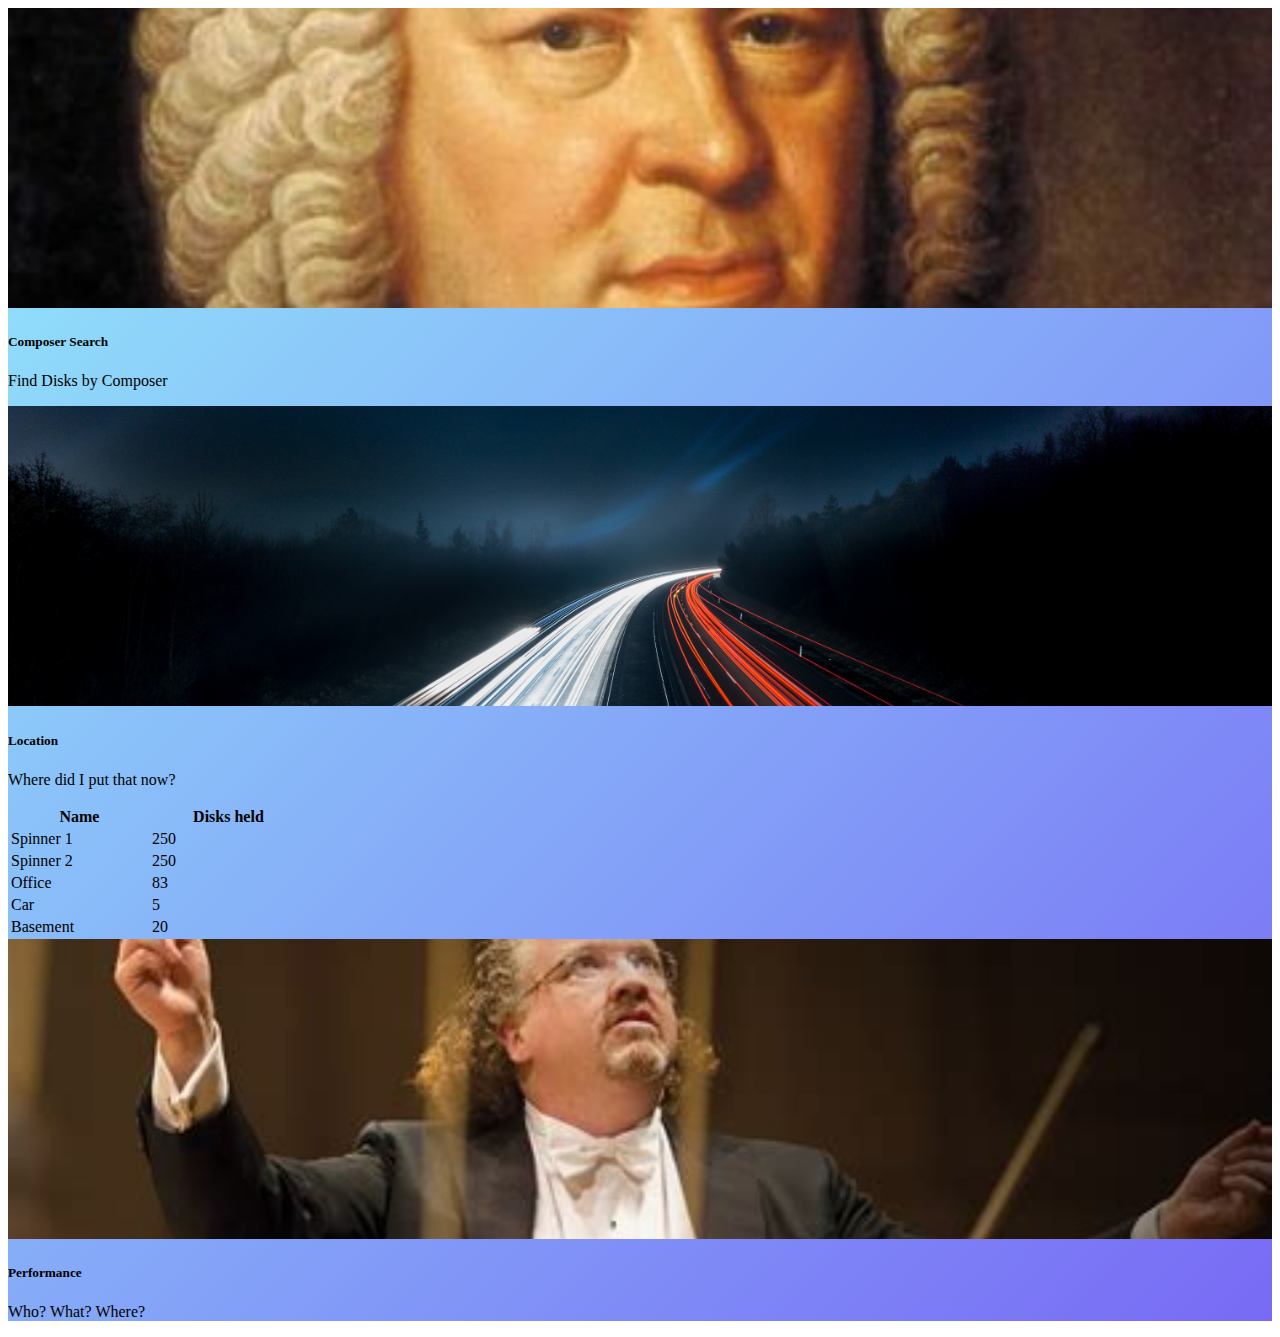
==== frontend/sba/html/menu.html @ 34f0232e "Add third page to HTML sba" ====
<!DOCTYPE html>
<html lang="en">

<head>
  <title>Bootstrap Example</title>
  <meta charset="utf-8">
  <meta name="viewport" content="width=device-width, initial-scale=1">
  <link href="https://cdn.jsdelivr.net/npm/bootstrap@5.0.2/dist/css/bootstrap.min.css" rel="stylesheet"
    integrity="sha384-EVSTQN3/azprG1Anm3QDgpJLIm9Nao0Yz1ztcQTwFspd3yD65VohhpuuCOmLASjC" crossorigin="anonymous">
  <script src="https://cdn.jsdelivr.net/npm/bootstrap@5.0.2/dist/js/bootstrap.bundle.min.js"
    integrity="sha384-MrcW6ZMFYlzcLA8Nl+NtUVF0sA7MsXsP1UyJoMp4YLEuNSfAP+JcXn/tWtIaxVXM"
    crossorigin="anonymous"></script>
    <link rel="stylesheet" href="../css/menu.css">

  <style>
    .card-img-top {
      width: 100% !important;
      height: 300px !important;
      object-fit: cover;
    }

    .top-bach {
      width: 100% !important;
      height: 300px !important;
      object-fit: cover;
    }
  </style>
</head>

<body>
  <div class="row row-cols-1 row-cols-3 g-4 gradient-custom">
    <div class="col">
      <div class="card h-100">
        <img src="../img/bach_sm.jpg" class="card-img-top top-bach" alt="...">
        <div class="card-body">
          <h5 class="card-title">Composer Search</h5>
          <p class="card-text">Find Disks by Composer</p>
        </div>
      </div>
    </div>
    <div class="col">
      <div class="card h-100">
        <img src="../img/highwaylights.jpg" class="card-img-top" alt="...">
        <div class="card-body">
          <h5 class="card-title">Location</h5>
          <p class="card-text">Where did I put that now?</p>
          <div class="table-responsive">
            <table class="table" style="width: 300px;">
              <thead>
                <tr>
                  <th>Name</th>
                  <th>Disks held</th>
                </tr>
              </thead>
              <tbody>
                <tr>
                  <td>Spinner 1</td>
                  <td>250</td>
                </tr>
                <tr>
                  <td>Spinner 2</td>
                  <td>250</td>
                </tr>
                <tr>
                  <td>Office</td>
                  <td>83</td>
                </tr>
                <tr>
                  <td>Car</td>
                  <td>5</td>
                </tr>
                <tr>
                  <td>Basement</td>
                  <td>20</td>
                </tr>
              </tbody>
            </table>
          </div> 
          </div>
        </div>
        </div>
        <div class="col">
          <div class="card h-100">
            <img src="../img/conductor.jpg" class="card-img-top" alt="...">
            <div class="card-body">
              <h5 class="card-title">Performance</h5>
              <p class="card-text">Who? What? Where?</p>
            </div>
          </div>
        </div>
      </div>

</body>

</html>
---- frontend/sba/css/menu.css ----
.gradient-custom {
    background: linear-gradient(to bottom right,
    rgb(147, 235, 251),
    rgb(120, 106, 245))
 }
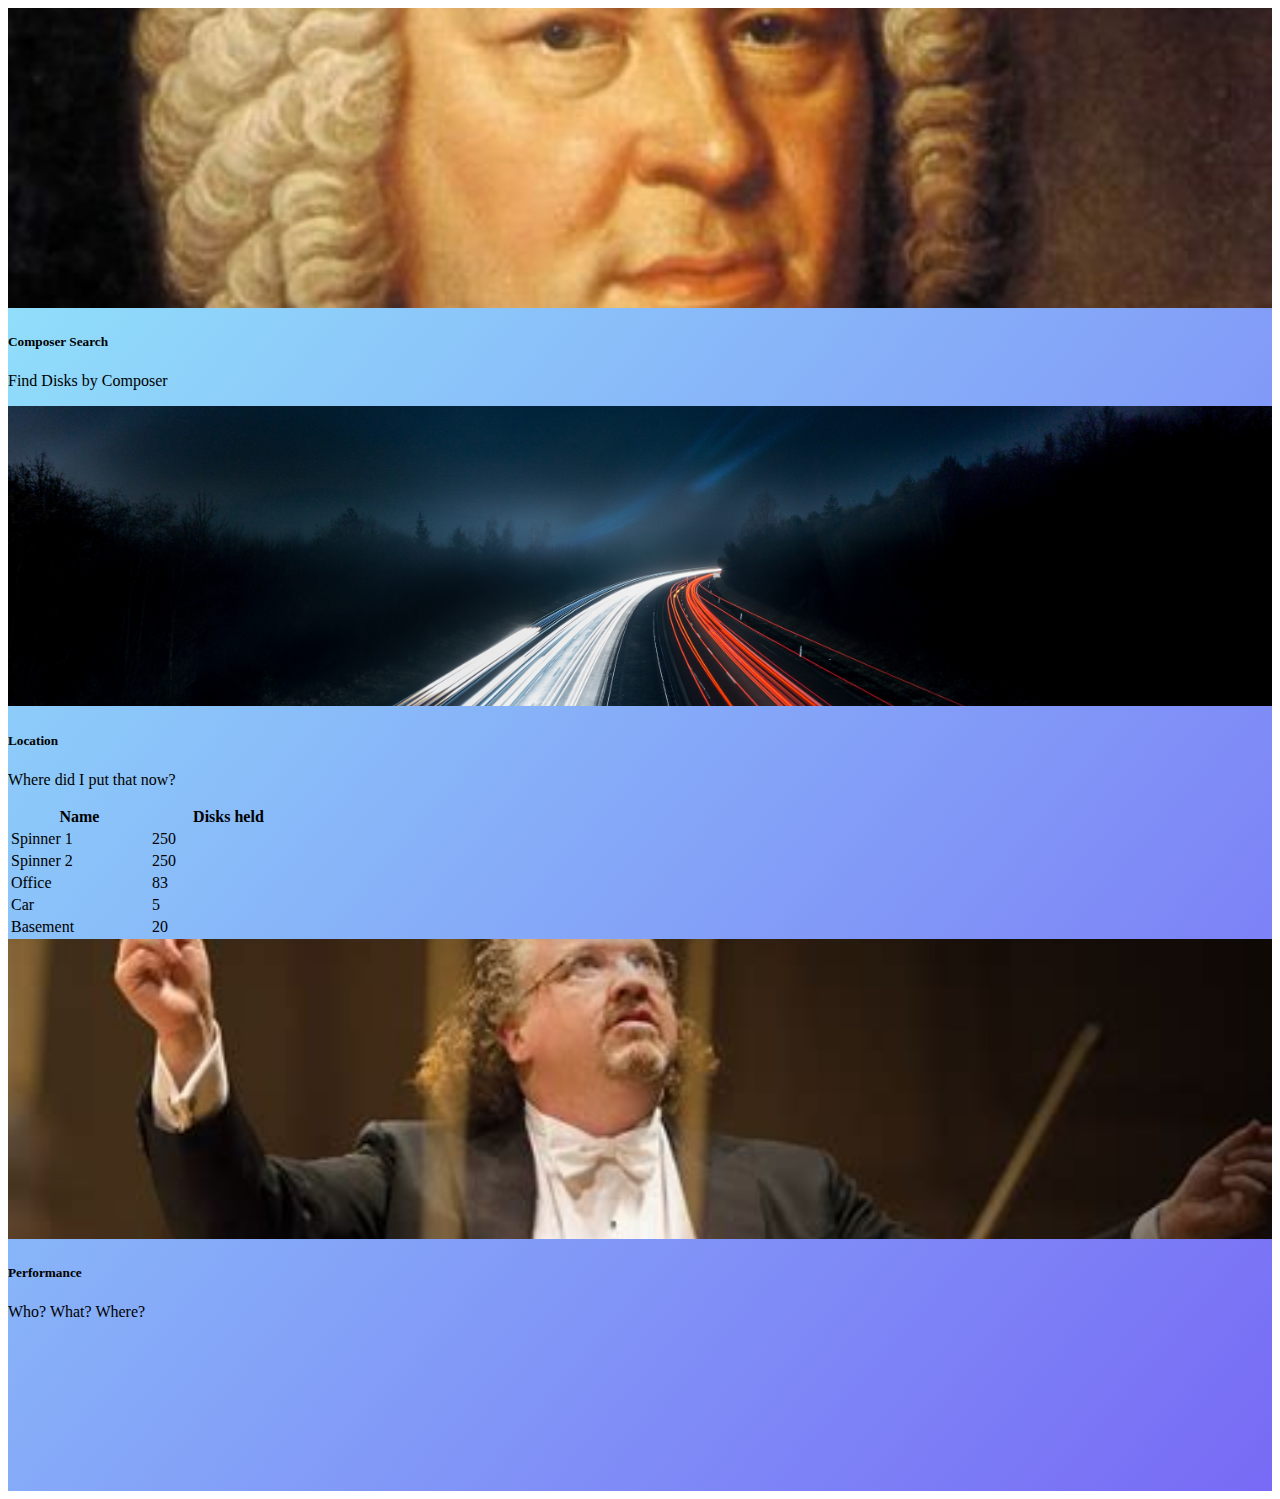
==== commit e3304f33: "Add readme and a zip" ====
--- a/frontend/sba/html/menu.html
+++ b/frontend/sba/html/menu.html
@@ -12,6 +12,9 @@
     crossorigin="anonymous"></script>
     <link rel="stylesheet" href="../css/menu.css">
 
+    <!-- SBA requirement to have internal styling -- MOVE TO CSS FILE AFTER GRADING -->
+    <!-- Set the image at the top of each card. The Bach image used to need extra styling ,
+    Adjusted the image in a photo editor but left the selector just in case -->
   <style>
     .card-img-top {
       width: 100% !important;
@@ -28,22 +31,30 @@
 </head>
 
 <body>
+  <!-- Bootstrap sematics Line up 3 cards in 1 row with a gap (gutter g-4) Add our color between cards -->
+  <!-- each card is identical in shape/size and set to cover height 100 -->
   <div class="row row-cols-1 row-cols-3 g-4 gradient-custom">
+
+    <!-- Card #1 in first col -  Our composer search card  -->
     <div class="col">
       <div class="card h-100">
-        <img src="../img/bach_sm.jpg" class="card-img-top top-bach" alt="...">
+        <img src="../img/bach_sm.jpg" class="card-img-top top-bach" alt="Bach portrait">
         <div class="card-body">
           <h5 class="card-title">Composer Search</h5>
           <p class="card-text">Find Disks by Composer</p>
         </div>
       </div>
     </div>
+    
+    <!-- Card #2 - Our location card with a table indicating how many disks in our current location list -->
+    <!-- This became rather verbose  -->
     <div class="col">
       <div class="card h-100">
-        <img src="../img/highwaylights.jpg" class="card-img-top" alt="...">
+        <img src="../img/highwaylights.jpg" class="card-img-top" alt="Location">
         <div class="card-body">
           <h5 class="card-title">Location</h5>
           <p class="card-text">Where did I put that now?</p>
+          <!-- Table : Bootstrap feature as a responsive table stays in the card and adds a scroll bar when needed -->
           <div class="table-responsive">
             <table class="table" style="width: 300px;">
               <thead>
@@ -79,12 +90,18 @@
           </div>
         </div>
         </div>
+
+        <!-- Card #3 our performance search card -->
         <div class="col">
           <div class="card h-100">
-            <img src="../img/conductor.jpg" class="card-img-top" alt="...">
+            <img src="../img/conductor.jpg" class="card-img-top" alt="Performance">
             <div class="card-body">
               <h5 class="card-title">Performance</h5>
               <p class="card-text">Who? What? Where?</p>
+
+              <!-- SBA requirement for video type  -- But really who can resist a good rick roll? -->
+              <iframe width="200" height="150" src="https://www.youtube.com/embed/dQw4w9WgXcQ?wmode=opaque" title="Demo" frameborder="0" ></iframe>
+            
             </div>
           </div>
         </div>
--- a/frontend/sba/css/menu.css
+++ b/frontend/sba/css/menu.css
@@ -1,3 +1,4 @@
+/* shade the background of the page  */
 .gradient-custom {
     background: linear-gradient(to bottom right,
     rgb(147, 235, 251),
